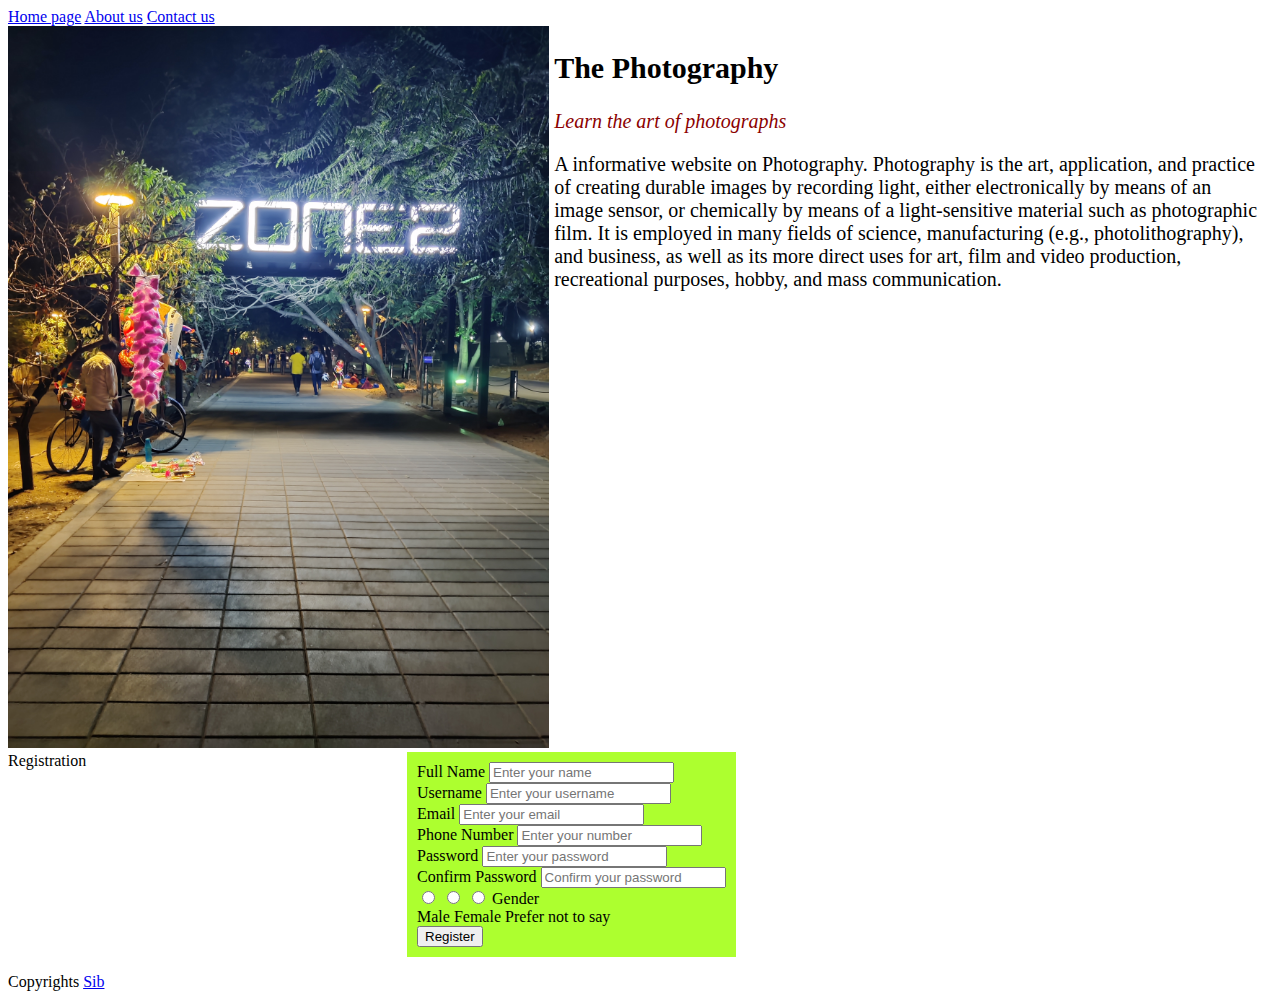
==== index.html @ 07496c96 "Add files via upload" ====
<!DOCTYPE html>
<html>
<head>
  <meta charset="UTF-8">
  <meta name="description" content="Sib-Teaches">
  <meta name="keywords" content="HTML, CSS, JavaScript">
  <meta name="author" content="Shaikh Ibrahim Badshah">
  <meta name="viewport" content="width=device-width, initial-scale=1.0">
  <link rel="stylesheet" href="/w3css/3/w3.css">
  <link rel="stylesheet" href="https://www.w3schools.com/w3css/3/w3.css">
  <style>
.content {
  max-width: 500px;
  margin: auto;
  background: greenyellow;
  padding: 10px;
}
{

  .background: darkgrey;
}

.container {
 display: grid;
 grid-template-columns: auto auto auto auto;
 column-gap: 5px;
}

img {
  align-items: left; 
  max-width: 200%;
  max-height:200%;
}

.text {
  align-items: right; 
  font-size: 20px;
}

</style>
</head>
<body>

<nav class="w3-bar w3-yellow">
  <div class="w3-bar w3-xlarge w3-black w3-opacity w3-hover-opacity-off" id="myNavbar">
  <a href="#homepage" class="w3-button w3-bar-item">Home page</a>
  <a href="#aboutus" class="w3-button w3-bar-item">About us</a>
  <a href="file:///C:/Users/DELL/Desktop/Sib%20Demo/contact.html" class="w3-button w3-bar-item">Contact us</a>
</nav>

<div class="container">
  <div class="image">
  <img  src="IMG_20230218_212155.jpg" style="width:100%" style="height:110%">
  </div>

  <div class="text">
  <h2 >The Photography</h2>
  <p style="color:darkred;"><i>Learn the art of photographs</i></p>
  <p >A informative website on Photography. Photography is the art, application, and practice of creating durable images by recording light, either electronically by means of an image sensor, or chemically by means of a light-sensitive material such as photographic film. It is employed in many fields of science, manufacturing (e.g., photolithography), and business, as well as its more direct uses for art, film and video production, recreational purposes, hobby, and mass communication.</p>
  
  </div>
</div>

<div class="container">
    <div class="title">Registration</div>
    <div class="content">
      <form action="#">
        <div class="user-details">
          <div class="input-box">
            <span class="details">Full Name</span>
            <input type="text" placeholder="Enter your name" required>
          </div>
          <div class="input-box">
            <span class="details">Username</span>
            <input type="text" placeholder="Enter your username" required>
          </div>
          <div class="input-box">
            <span class="details">Email</span>
            <input type="text" placeholder="Enter your email" required>
          </div>
          <div class="input-box">
            <span class="details">Phone Number</span>
            <input type="text" placeholder="Enter your number" required>
          </div>
          <div class="input-box">
            <span class="details">Password</span>
            <input type="text" placeholder="Enter your password" required>
          </div>
          <div class="input-box">
            <span class="details">Confirm Password</span>
            <input type="text" placeholder="Confirm your password" required>
          </div>
        </div>
        <div class="gender-details">
          <input type="radio" name="gender" id="dot-1">
          <input type="radio" name="gender" id="dot-2">
          <input type="radio" name="gender" id="dot-3">
          <span class="gender-title">Gender</span>
          <div class="category">
            <label for="dot-1">
            <span class="dot one"></span>
            <span class="gender">Male</span>
          </label>
          <label for="dot-2">
            <span class="dot two"></span>
            <span class="gender">Female</span>
          </label>
          <label for="dot-3">
            <span class="dot three"></span>
            <span class="gender">Prefer not to say</span>
            </label>
          </div>
        </div>
        <div class="button">
          <input type="submit" value="Register">
        </div>
      </form>
    </div>
  </div>

<footer class="w3-container w3-padding-64 w3-center w3-black w3-xlarge">
  <a href="#"><i class="fa fa-facebook-official"></i></a>
  <a href="#"><i class="fa fa-pinterest-p"></i></a>
  <a href="#"><i class="fa fa-twitter"></i></a>
  <a href="#"><i class="fa fa-flickr"></i></a>
  <a href="#"><i class="fa fa-linkedin"></i></a>
  <p class="w3-medium">
    Copyrights <a href="https://sibofna.github.io/" target="_blank">Sib</a>
  </p>
</footer>

<script>
// Automatic Slideshow - change image every 3 seconds
var myIndex = 0;
carousel();

function carousel() {
  var i;
  var x = document.getElementsByClassName("mySlides");
  for (i = 0; i < x.length; i++) {
    x[i].style.display = "none";
  }
  myIndex++;
  if (myIndex > x.length) {myIndex = 1}
  x[myIndex-1].style.display = "block";
  setTimeout(carousel, 3000);
}
</script>

</body>
</html>
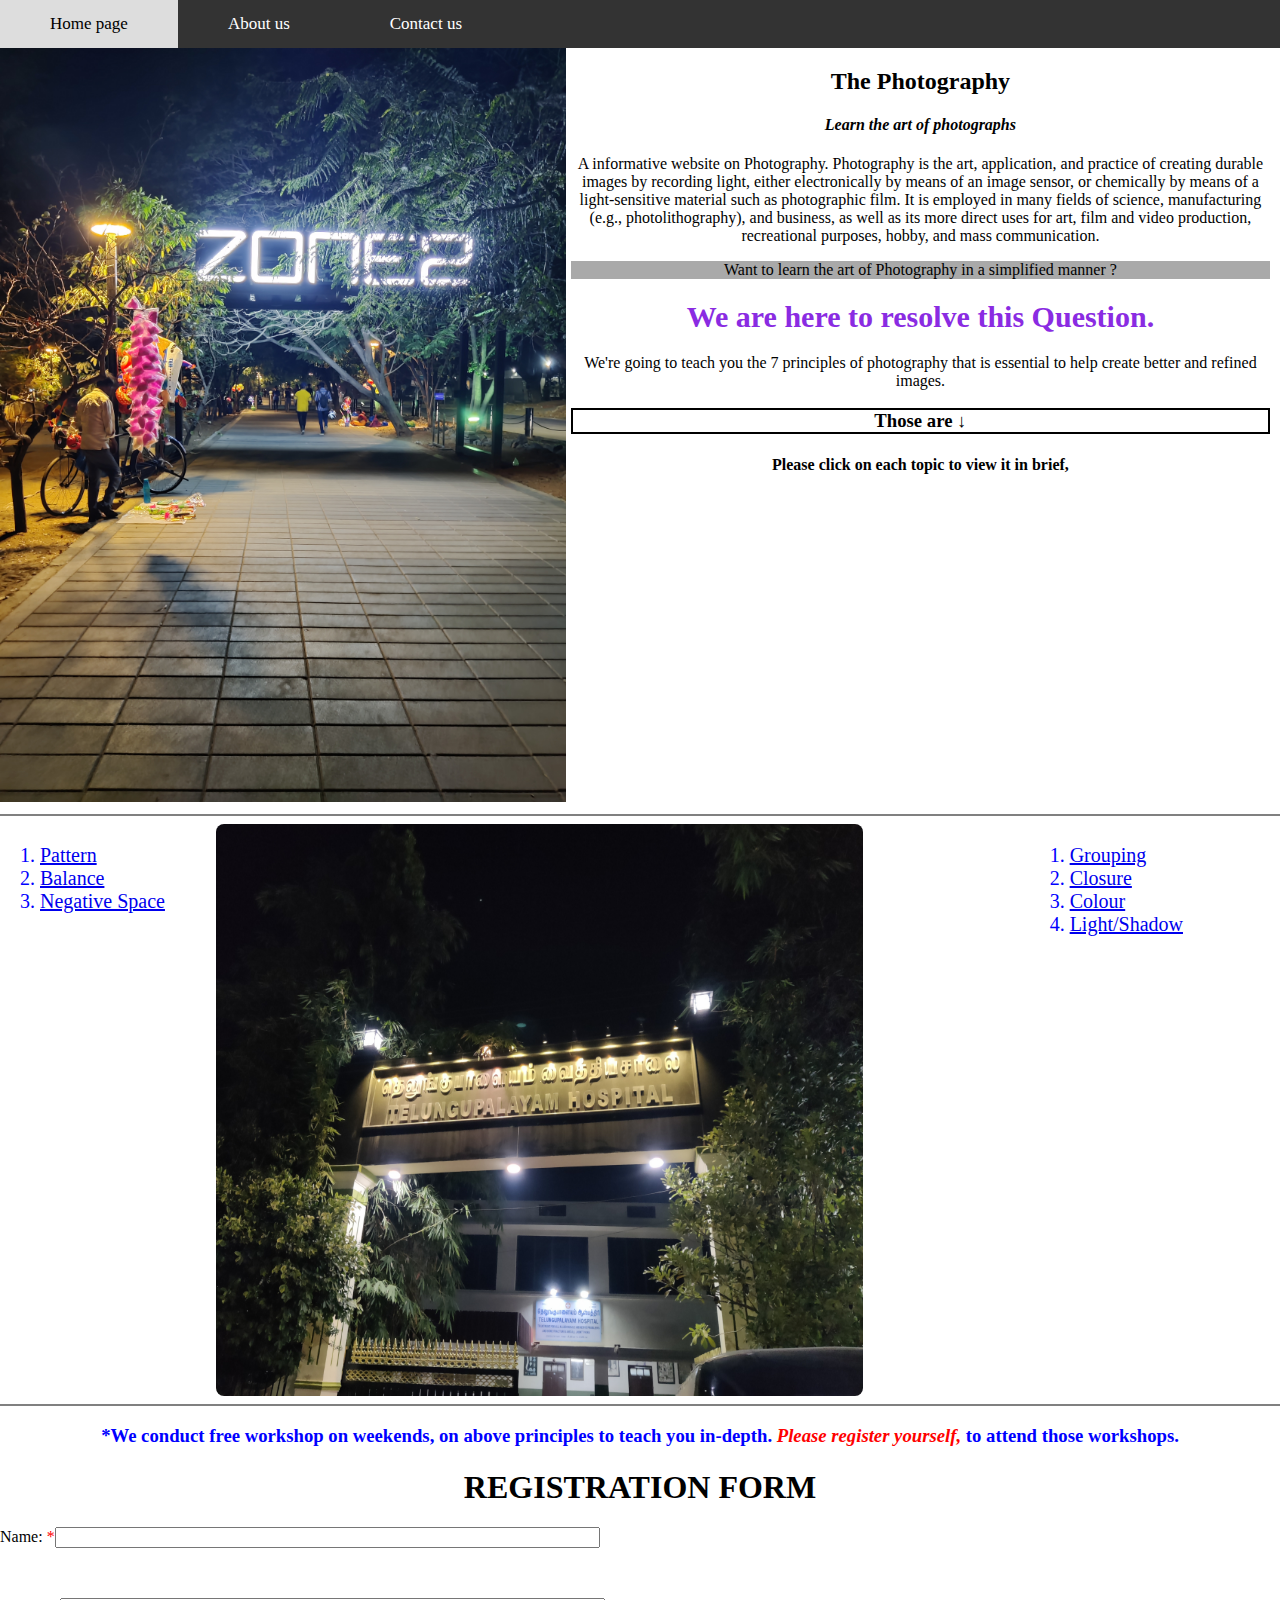
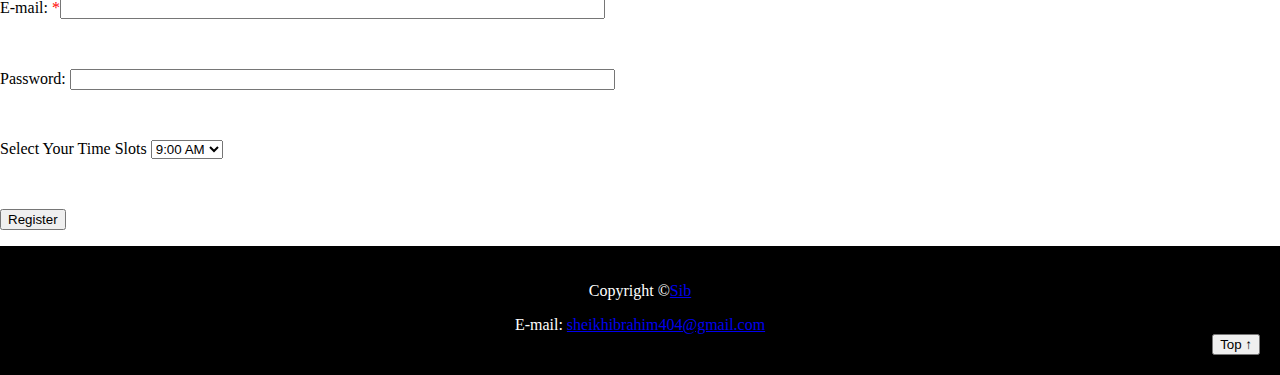
==== commit 0fa1042b: "Add files via upload" ====
--- a/index.html
+++ b/index.html
@@ -1,23 +1,29 @@
 <!DOCTYPE html>
 <html>
 <head>
+  
   <meta charset="UTF-8">
   <meta name="description" content="Sib-Teaches">
   <meta name="keywords" content="HTML, CSS, JavaScript">
   <meta name="author" content="Shaikh Ibrahim Badshah">
   <meta name="viewport" content="width=device-width, initial-scale=1.0">
-  <link rel="stylesheet" href="/w3css/3/w3.css">
-  <link rel="stylesheet" href="https://www.w3schools.com/w3css/3/w3.css">
+  <link rel="stylesheet" href="styleform.css">
+  
   <style>
-.content {
-  max-width: 500px;
-  margin: auto;
-  background: greenyellow;
-  padding: 10px;
-}
-{
-
-  .background: darkgrey;
+    body
+    {
+       margin:0 auto; 
+    }
+
+a:visited {
+  color: blue;
+  background-color: transparent;
+  text-decoration: none;
+}
+a:hover {
+  color: red;
+  background-color: transparent;
+  text-decoration: underline;
 }
 
 .container {
@@ -26,27 +32,167 @@
  column-gap: 5px;
 }
 
-img {
+.container2 {
+ display: grid;
+ grid-template-columns: auto auto auto auto;
+ column-gap: 5px;
+}
+
+container.img {
   align-items: left; 
   max-width: 200%;
   max-height:200%;
 }
 
-.text {
+container2.img {
+  align-items: right; 
+  background-position: right;
+  max-width: 200%;
+  max-height:100%;
+}
+
+container.text {
   align-items: right; 
   font-size: 20px;
 }
 
+container2.text, ul{
+  align-items: left; 
+  font-size: 20px;
+}
+
+.topnav {
+  background-color: #333;
+  overflow: hidden;
+}
+
+.topnav a{
+  float: left;
+  color: white;
+  text-align: center;
+  padding: 14px 50px;
+  text-decoration: none;
+  font-size: 17px;
+}
+
+.topnav a:hover {
+  background-color: #ddd;
+  color: black;
+}
+
+
+.required-field::before {
+  content: "*";
+  color: red;
+}
+
+.footer {
+  text-align: center;
+  padding: 20px;
+  background-color: black;
+  color: white;
+}
+
+ul {
+    list-style: decimal;
+    color: blue;
+  }
+
+  h3 em {
+    color: red;
+  }
 </style>
+
+<script>
+function validation(){ 
+
+    var name = 
+
+        document.forms.RegForm.Name.value; 
+
+    var email = 
+
+        document.forms.RegForm.EMail.value; 
+
+    var password = 
+
+        document.forms.RegForm.Password.value; 
+
+
+    var regEmail=/^\w+([\.-]?\w+)*@\w+([\.-]?\w+)*(\.\w{2,3})+$/g;  
+                        
+    var regName = /\d+$/g;                                   
+
+   
+
+    if (name == "" || regName.test(name)) { 
+
+        window.alert("Please enter your name properly."); 
+
+        name.focus(); 
+
+        return false; 
+
+    } 
+
+
+    if (email == "" || !regEmail.test(email)) { 
+
+        window.alert("Please enter a valid e-mail address."); 
+
+        email.focus(); 
+
+        return false; 
+
+    } 
+
+      
+    if (password == "") { 
+
+        alert("Please enter your password"); 
+
+        password.focus(); 
+
+        return false; 
+
+    } 
+
+  
+    if(password.length <6){ 
+
+        alert("Password should be atleast 6 character long"); 
+
+        password.focus(); 
+
+        return false; 
+
+    } 
+
+    return true; 
+  }
+
+  function myFunction() {
+    if(validation() == true)
+    {
+    var displayname= document.getElementById("Name").value;
+    alert("Hi"+" "+displayname+" "+"you have registered successfully for the workshop");  
+  }
+}
+
+function topFunction() {
+  document.documentElement.scrollTop = 0; 
+}
+</script>
+
 </head>
+
 <body>
 
-<nav class="w3-bar w3-yellow">
-  <div class="w3-bar w3-xlarge w3-black w3-opacity w3-hover-opacity-off" id="myNavbar">
-  <a href="#homepage" class="w3-button w3-bar-item">Home page</a>
-  <a href="#aboutus" class="w3-button w3-bar-item">About us</a>
-  <a href="file:///C:/Users/DELL/Desktop/Sib%20Demo/contact.html" class="w3-button w3-bar-item">Contact us</a>
-</nav>
+<div class="topnav">
+  <a href="file:///C:/Users/DELL/Desktop/Sib%20Demo/index.html">Home page</a>
+  <a href="file:///C:/Users/DELL/Desktop/Sib%20Demo/about.html">About us</a>
+  <a href="file:///C:/Users/DELL/Desktop/Sib%20Demo/contact.html">Contact us</a>
+</div>
 
 <div class="container">
   <div class="image">
@@ -54,98 +200,106 @@
   </div>
 
   <div class="text">
-  <h2 >The Photography</h2>
-  <p style="color:darkred;"><i>Learn the art of photographs</i></p>
-  <p >A informative website on Photography. Photography is the art, application, and practice of creating durable images by recording light, either electronically by means of an image sensor, or chemically by means of a light-sensitive material such as photographic film. It is employed in many fields of science, manufacturing (e.g., photolithography), and business, as well as its more direct uses for art, film and video production, recreational purposes, hobby, and mass communication.</p>
-  
+  <h2 style="text-align:center;">The Photography</h2>
+  <h4 style="text-align:center;" style="color:yellow;"> <i> Learn the art of photographs </i></h4>
+  <p style="text-align:center;">A informative website on Photography. Photography is the art, application, and practice of creating durable images by recording light, either electronically by means of an image sensor, or chemically by means of a light-sensitive material such as photographic film. It is employed in many fields of science, manufacturing (e.g., photolithography), and business, as well as its more direct uses for art, film and video production, recreational purposes, hobby, and mass communication.</p>
+
+  <p style="text-align:center; background-color:darkgrey;"> Want to learn the art of Photography in a simplified manner ?</p>
+
+  <h1 style="text-align:center; color:blueviolet; font-size:30px;"> We are here to resolve this Question. </h1>
+
+<P style="text-align:center;"> We're going to teach you the 7 principles of photography that is essential to help create better and refined images.<p>
+
+  <h3 style="border: 2px solid; text-align: center;"> Those are &#x2193; <h3>
+
+    <h4 style="text-align: center;">Please click on each topic to view it in brief,</h4>
   </div>
 </div>
 
-<div class="container">
-    <div class="title">Registration</div>
-    <div class="content">
-      <form action="#">
-        <div class="user-details">
-          <div class="input-box">
-            <span class="details">Full Name</span>
-            <input type="text" placeholder="Enter your name" required>
-          </div>
-          <div class="input-box">
-            <span class="details">Username</span>
-            <input type="text" placeholder="Enter your username" required>
-          </div>
-          <div class="input-box">
-            <span class="details">Email</span>
-            <input type="text" placeholder="Enter your email" required>
-          </div>
-          <div class="input-box">
-            <span class="details">Phone Number</span>
-            <input type="text" placeholder="Enter your number" required>
-          </div>
-          <div class="input-box">
-            <span class="details">Password</span>
-            <input type="text" placeholder="Enter your password" required>
-          </div>
-          <div class="input-box">
-            <span class="details">Confirm Password</span>
-            <input type="text" placeholder="Confirm your password" required>
-          </div>
-        </div>
-        <div class="gender-details">
-          <input type="radio" name="gender" id="dot-1">
-          <input type="radio" name="gender" id="dot-2">
-          <input type="radio" name="gender" id="dot-3">
-          <span class="gender-title">Gender</span>
-          <div class="category">
-            <label for="dot-1">
-            <span class="dot one"></span>
-            <span class="gender">Male</span>
-          </label>
-          <label for="dot-2">
-            <span class="dot two"></span>
-            <span class="gender">Female</span>
-          </label>
-          <label for="dot-3">
-            <span class="dot three"></span>
-            <span class="gender">Prefer not to say</span>
-            </label>
-          </div>
-        </div>
-        <div class="button">
-          <input type="submit" value="Register">
-        </div>
-      </form>
+<hr style="height:2px;border-width:0;color:gray;background-color:gray">
+
+<div class="container2">
+  <div class="text">
+  <ul>
+    <li><a href="file:///C:/Users/DELL/Desktop/Sib%20Demo/Pattern.html">Pattern</a></li>
+    <li><a href="file:///C:/Users/DELL/Desktop/Sib%20Demo/Balance.html">Balance</a></li>    
+    <li><a href="file:///C:/Users/DELL/Desktop/Sib%20Demo/Negative%20Space.html">Negative Space</a></li>
+  </ul>
+</div>
+<div class="image">
+  <img  src="IMG_20230218_202928.jpg" style="width:80%;height:100%; border-radius: 8px;">
+</div>
+<ul>
+  <li><a href="file:///C:/Users/DELL/Desktop/Sib%20Demo/Grouping.html">Grouping</a></li>
+    <li><a href="file:///C:/Users/DELL/Desktop/Sib%20Demo/Closure.html">Closure</a></li>
+    <li><a href="file:///C:/Users/DELL/Desktop/Sib%20Demo/Colour.html">Colour </a></li>
+    <li><a href="file:///C:/Users/DELL/Desktop/Sib%20Demo/Light-Shadow.html">Light/Shadow</a></li>
+  </ul>
+</div>
+
+<hr style="height:2px;border-width:0;color:gray;background-color:gray">
+
+<h3 style="color:blue; text-align: center;">*We conduct free workshop on weekends, on above principles to teach you in-depth. <em>Please register yourself,</em> to attend those workshops.</h3>
+
+
+<div class="form"> 
+
+    <h1 style="text-align: center;">REGISTRATION FORM</h1> 
+
+    <form name="RegForm" onsubmit="return validation()" method="post"> 
+
+        <p>Name: <span class="required-field"><input type="text" size="65" name="Name" id="Name" required/></span></p> 
+
+        <br /> 
+
+        <p>E-mail: <span class="required-field"></span><input type="text" size="65" name="EMail" required/></p> 
+
+        <br /> 
+
+        <p>Password: <input type="text" size="65" name="Password" /></p> 
+
+        <br /> 
+
+        <p> 
+
+            Select Your Time Slots 
+
+            <select type="text" value="" name="Subject"> 
+
+                <option>9:00 AM</option> 
+
+                <option>1:00 PM</option> 
+
+                <option>5:00 PM</option> 
+
+                <option>9:00 PM</option>  
+
+            </select> 
+
+        </p> 
+
+        <br /> 
+        <p> 
+            <input type="submit" value="Register" onclick="myFunction()" name="Submit" /> 
+        </p> 
+ 
+</form>
+
+  </div>
+
+
+<div class="footer">
+  <p >
+    Copyright &#169;<a href="https://sibofna.github.io/" target="_blank">Sib</a>
+  </p>
+  E-mail: <a href="mailto:sheikhibrahim404@gmail.com">sheikhibrahim404@gmail.com</a>
+
+  <div style="text-align: right;">
+      <button onclick="topFunction()" id="myBtn" title="Go to top">Top &uarr;</button>
     </div>
-  </div>
-
-<footer class="w3-container w3-padding-64 w3-center w3-black w3-xlarge">
-  <a href="#"><i class="fa fa-facebook-official"></i></a>
-  <a href="#"><i class="fa fa-pinterest-p"></i></a>
-  <a href="#"><i class="fa fa-twitter"></i></a>
-  <a href="#"><i class="fa fa-flickr"></i></a>
-  <a href="#"><i class="fa fa-linkedin"></i></a>
-  <p class="w3-medium">
-    Copyrights <a href="https://sibofna.github.io/" target="_blank">Sib</a>
-  </p>
-</footer>
-
-<script>
-// Automatic Slideshow - change image every 3 seconds
-var myIndex = 0;
-carousel();
-
-function carousel() {
-  var i;
-  var x = document.getElementsByClassName("mySlides");
-  for (i = 0; i < x.length; i++) {
-    x[i].style.display = "none";
-  }
-  myIndex++;
-  if (myIndex > x.length) {myIndex = 1}
-  x[myIndex-1].style.display = "block";
-  setTimeout(carousel, 3000);
-}
-</script>
+</div>
+
 
 </body>
+
 </html>
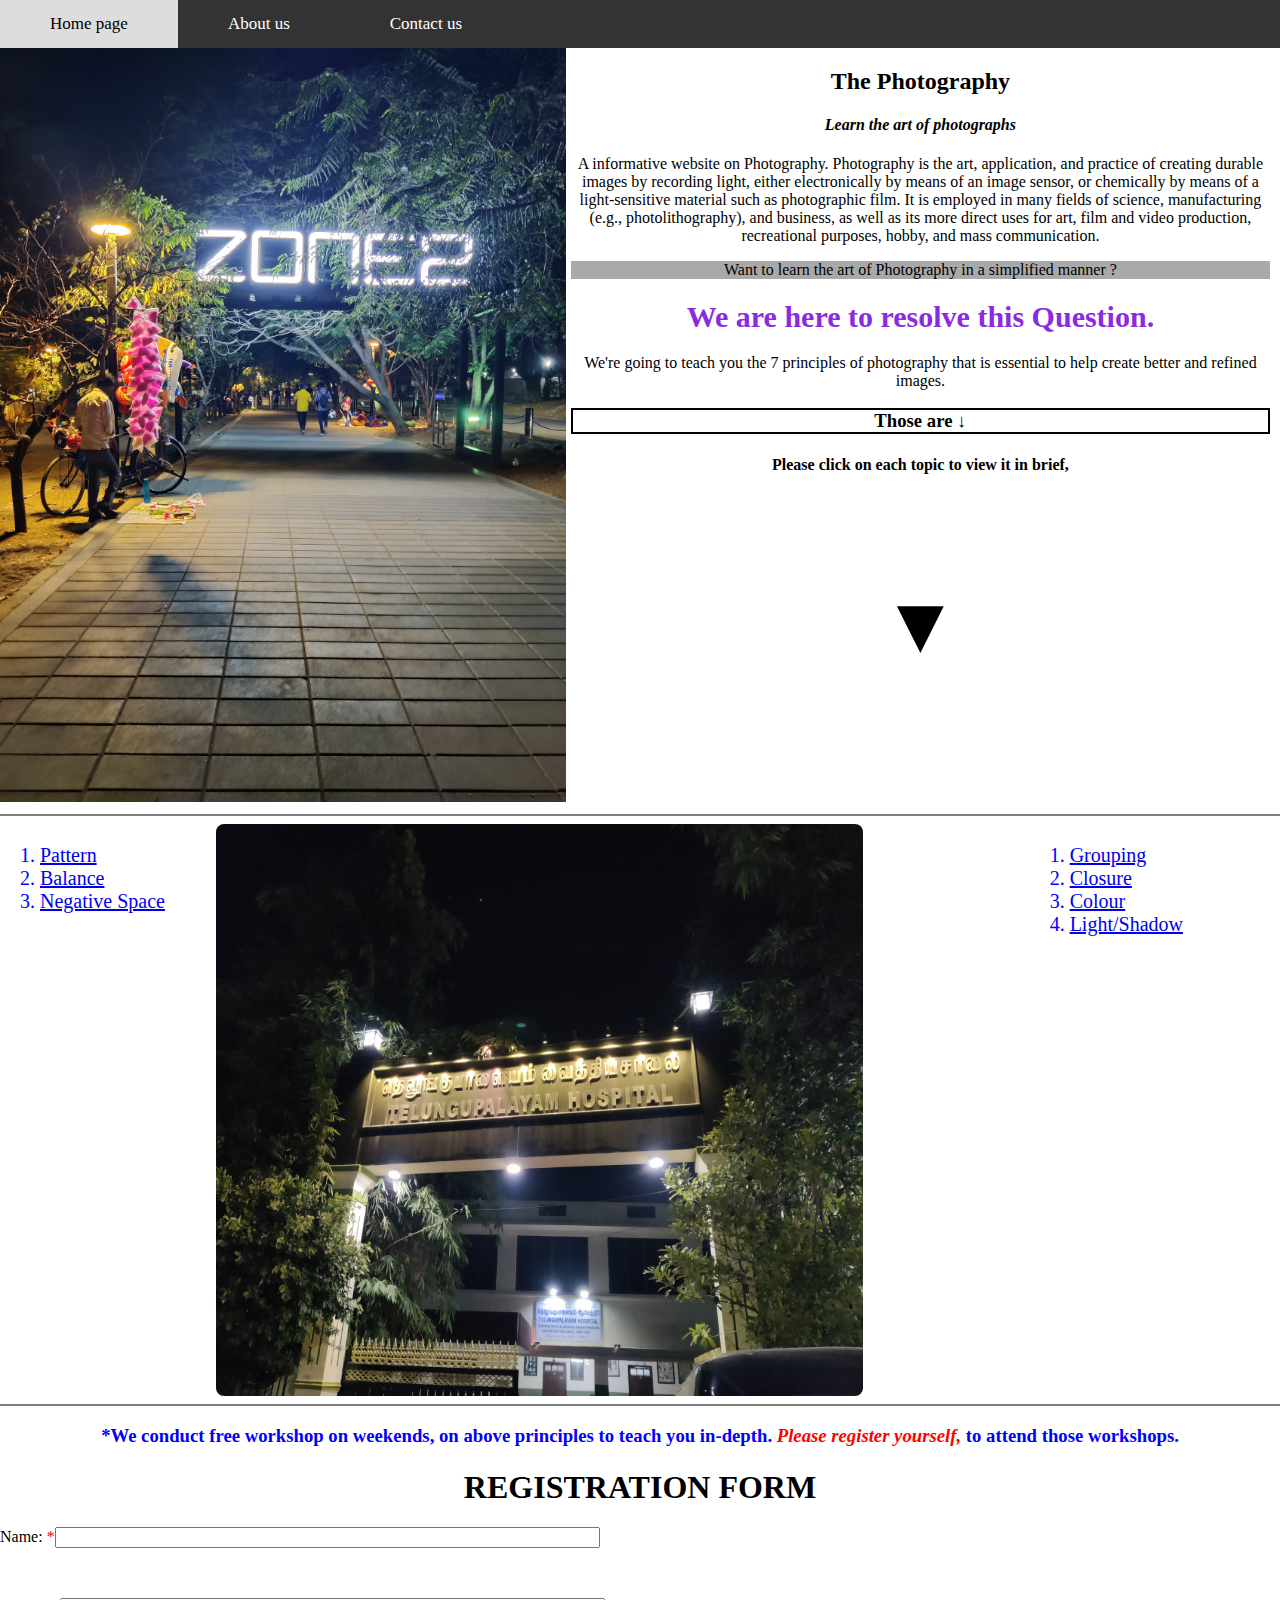
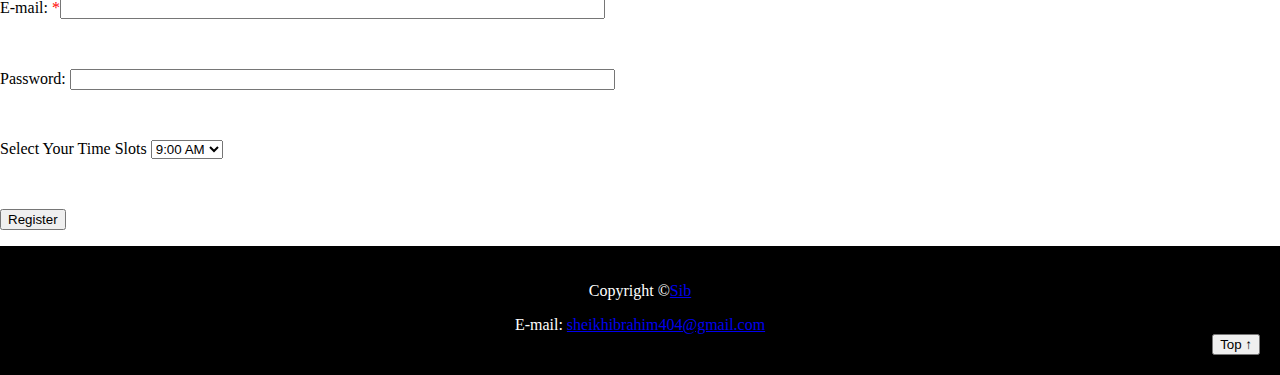
==== commit af16a685: "Add files via upload" ====
--- a/index.html
+++ b/index.html
@@ -8,24 +8,14 @@
   <meta name="author" content="Shaikh Ibrahim Badshah">
   <meta name="viewport" content="width=device-width, initial-scale=1.0">
   <link rel="stylesheet" href="styleform.css">
+  <link rel="stylesheet" href="linkcolor.css">
   
   <style>
     body
     {
        margin:0 auto; 
     }
-
-a:visited {
-  color: blue;
-  background-color: transparent;
-  text-decoration: none;
-}
-a:hover {
-  color: red;
-  background-color: transparent;
-  text-decoration: underline;
-}
-
+    
 .container {
  display: grid;
  grid-template-columns: auto auto auto auto;
@@ -101,6 +91,7 @@
   h3 em {
     color: red;
   }
+
 </style>
 
 <script>
@@ -213,6 +204,7 @@
   <h3 style="border: 2px solid; text-align: center;"> Those are &#x2193; <h3>
 
     <h4 style="text-align: center;">Please click on each topic to view it in brief,</h4>
+     <h4 style='font-size:80px; text-align: center;'>&#9660;</h4>
   </div>
 </div>
 
